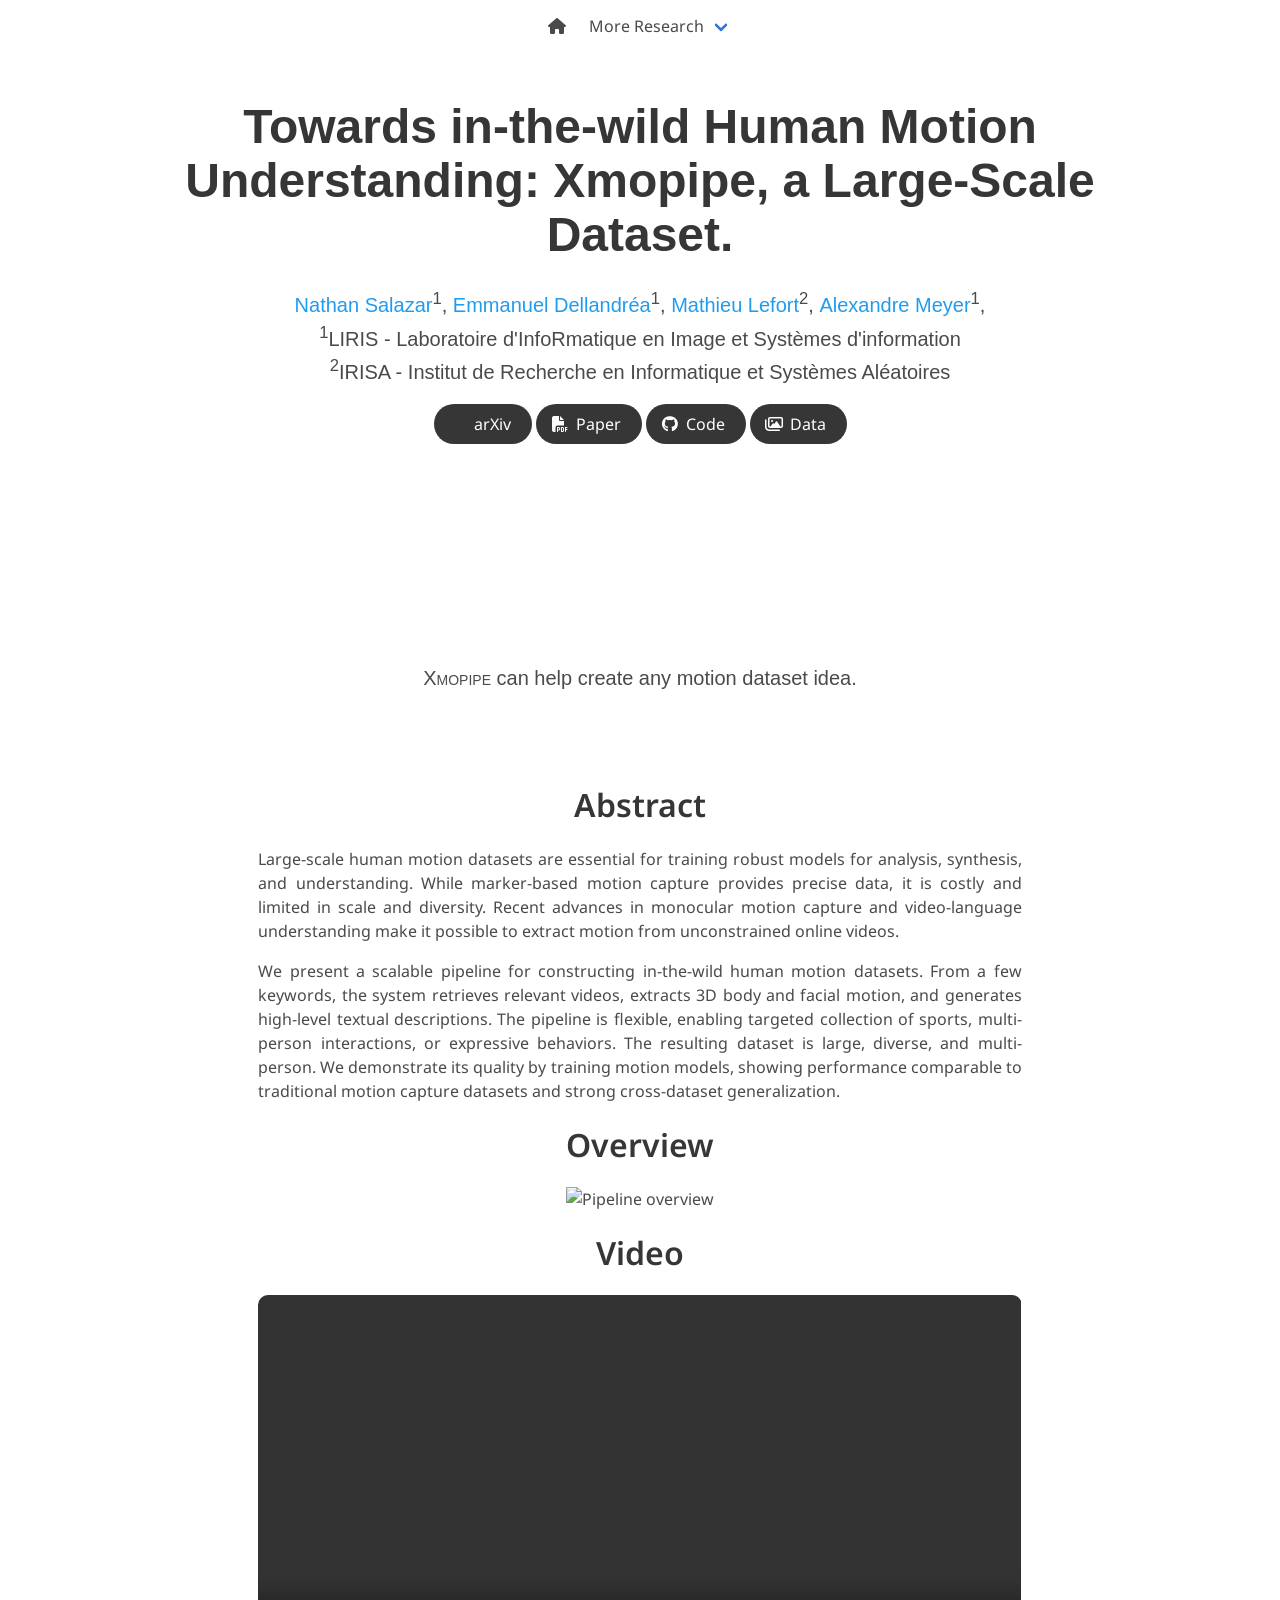
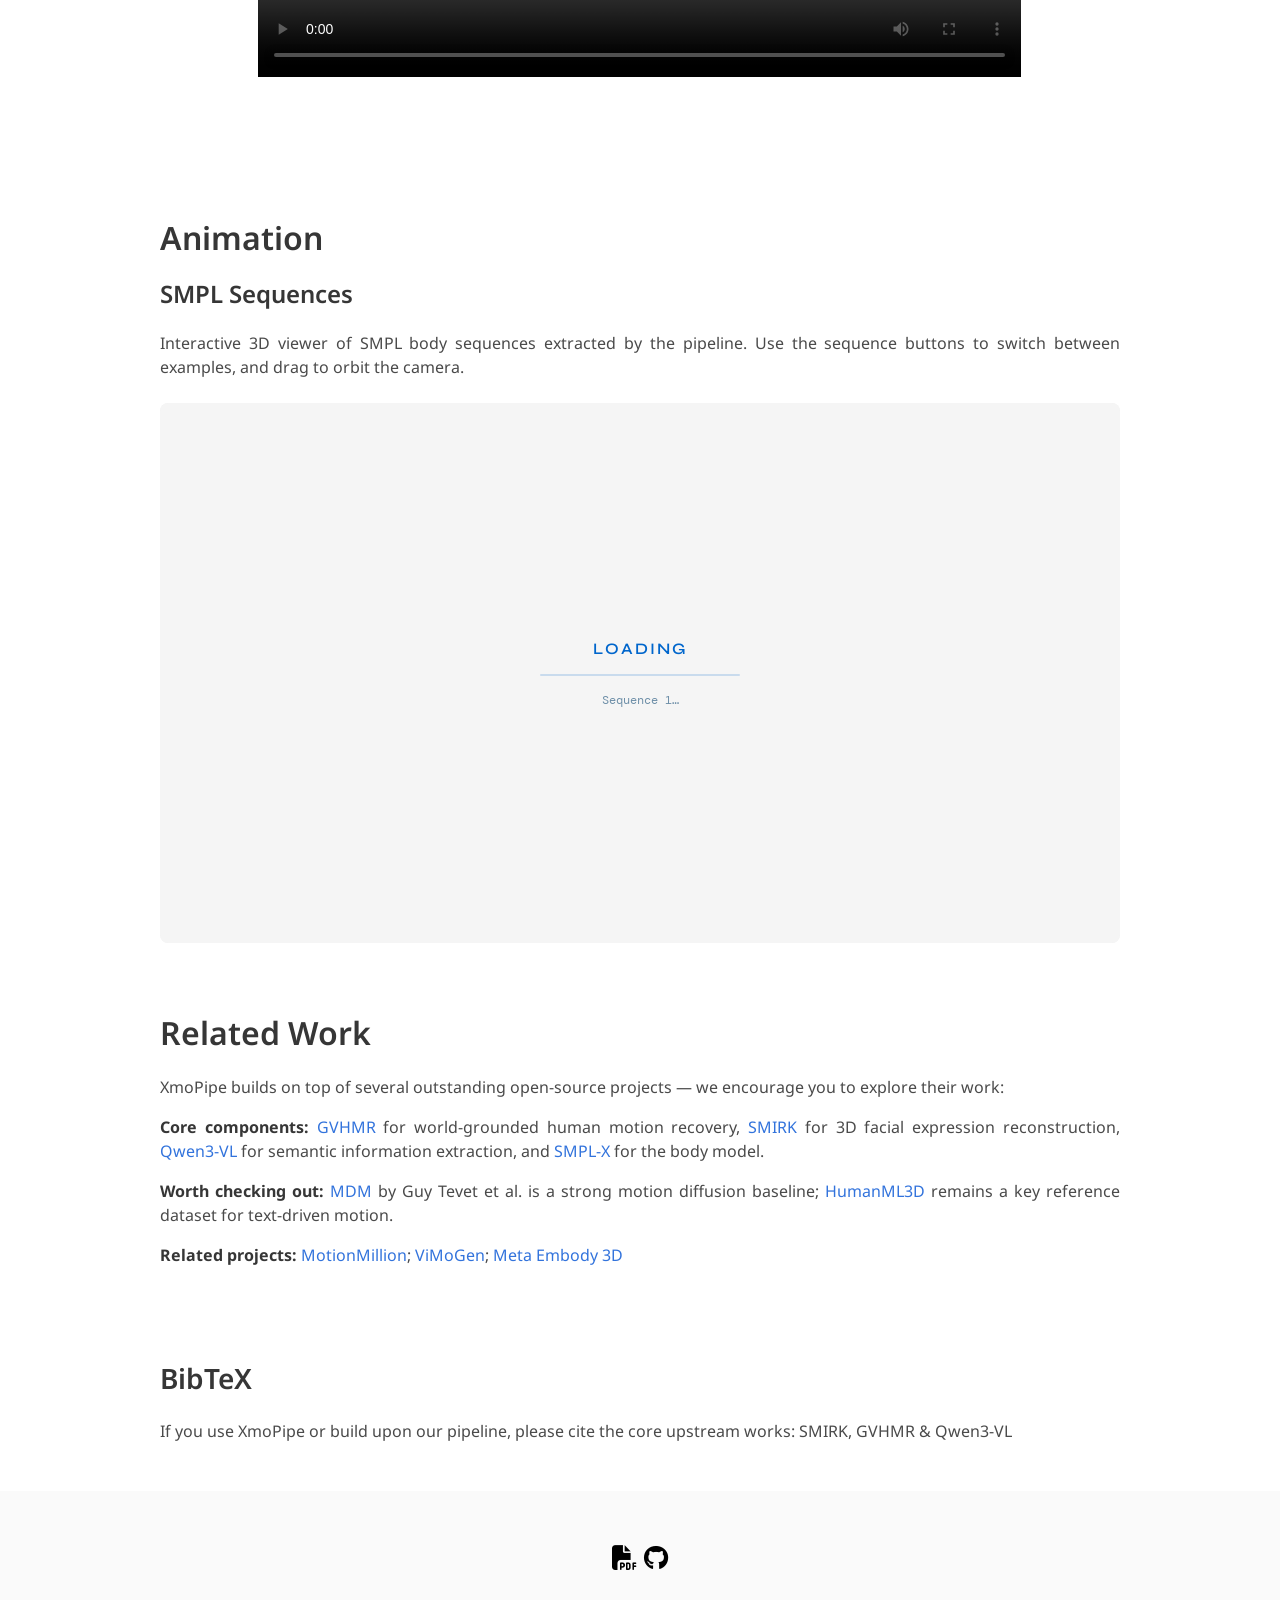
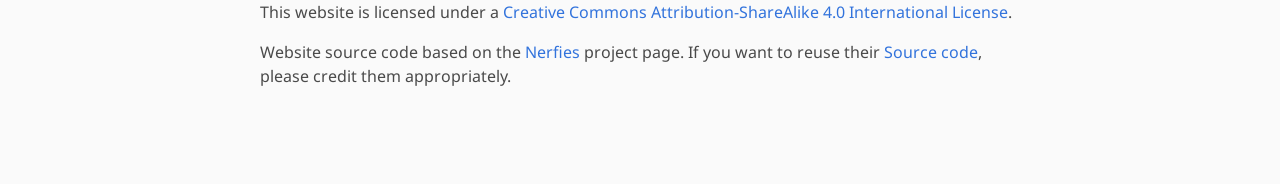
==== index.html @ c790300c "Adding the website" ====
<!DOCTYPE html>
<html>

<head>
  <meta charset="utf-8">
  <meta name="description" content="Towards in-the-wild Human Motion Understanding: Xmopipe, a Large-Scale Dataset.">
  <meta name="keywords" content="Human Motion, In-the-wild, Dataset">
  <meta name="viewport" content="width=device-width, initial-scale=1">
  <title>Towards in-the-wild Human Motion Understanding: XmoPipe, a Large-Scale Dataset.</title>

  <!-- Global site tag (gtag.js) - Google Analytics -->
  <script async src="https://www.googletagmanager.com/gtag/js?id=G-PYVRSFMDRL"></script>
  <script>
    window.dataLayer = window.dataLayer || [];

    function gtag() {
      dataLayer.push(arguments);
    }

    gtag('js', new Date());

    gtag('config', 'G-PYVRSFMDRL');
  </script>

  <link href="https://fonts.googleapis.com/css?family=Google+Sans|Noto+Sans|Castoro" rel="stylesheet">

  <link rel="stylesheet" href="./static/css/bulma.min.css">
  <link rel="stylesheet" href="./static/css/bulma-carousel.min.css">
  <link rel="stylesheet" href="./static/css/bulma-slider.min.css">
  <link rel="stylesheet" href="https://cdnjs.cloudflare.com/ajax/libs/font-awesome/6.5.1/css/all.min.css">
  <link rel="stylesheet" href="https://cdn.jsdelivr.net/gh/jpswalsh/academicons@1/css/academicons.min.css">
  <link rel="stylesheet" href="./static/css/index.css">
  <link rel="icon" href="./static/images/test.png">

  <script src="https://ajax.googleapis.com/ajax/libs/jquery/3.5.1/jquery.min.js"></script>
  <script src="./static/js/bulma-carousel.min.js"></script>
  <script src="./static/js/bulma-slider.min.js"></script>
  <script src="./static/js/index.js"></script>
</head>

<body>

  <nav class="navbar" role="navigation" aria-label="main navigation">
    <div class="navbar-brand">
      <a role="button" class="navbar-burger" aria-label="menu" aria-expanded="false">
        <span aria-hidden="true"></span>
        <span aria-hidden="true"></span>
        <span aria-hidden="true"></span>
      </a>
    </div>
    <div class="navbar-menu">
      <div class="navbar-start" style="flex-grow: 1; justify-content: center;">
        <a class="navbar-item" href="https://natsalaz.github.io/xmopipe">
          <span class="icon">
            <i class="fas fa-home"></i>
          </span>
        </a>

        <div class="navbar-item has-dropdown is-hoverable">
          <a class="navbar-link">
            More Research
          </a>
          <div class="navbar-dropdown">
            <a class="navbar-item" href="https://natsalaz.github.io/xmopipe">
              XmoPipe
            </a>
          </div>
        </div>
      </div>

    </div>
  </nav>


  <section class="hero">
    <div class="hero-body">
      <div class="container is-max-desktop">
        <div class="columns is-centered">
          <div class="column has-text-centered">
            <h1 class="title is-1 publication-title">Towards in-the-wild Human Motion Understanding: Xmopipe, a
              Large-Scale
              Dataset.</h1>
            <div class="is-size-5 publication-authors">
              <span class="author-block">
                <a href="https://github.com/NatSalaz">Nathan Salazar</a><sup>1</sup>,</span>
              <span class="author-block">
                <a href="http://perso.ec-lyon.fr/emmanuel.dellandrea/">Emmanuel Dellandréa</a><sup>1</sup>,</span>
              <span class="author-block">
                <a href="https://perso.liris.cnrs.fr/mathieu.lefort/index.php">Mathieu Lefort</a><sup>2</sup>,
              </span>
              <span class="author-block">
                <a href="http://alexandre.meyer.pages.univ-lyon1.fr/www/">Alexandre Meyer</a><sup>1</sup>,
              </span>
            </div>

            <div class="is-size-5 publication-authors">
              <span class="author-block"><sup>1</sup>LIRIS - Laboratoire d'InfoRmatique en Image et Systèmes
                d'information</span>
              <span class="author-block"><sup>2</sup>IRISA - Institut de Recherche en Informatique et Systèmes
                Aléatoires</span>
            </div>

            <div class="column has-text-centered">
              <div class="publication-links">
                <!-- PDF Link. -->
                <span class="link-block">
                  <a href="https://arxiv.org/abs/2011.12948" class="external-link button is-normal is-rounded is-dark">
                    <span class="icon">
                      <i class="ai ai-arxiv"></i>
                    </span>
                    <span>arXiv</span>
                  </a>
                </span>
                <span class="link-block">
                  <a href="https://arxiv.org/pdf/2011.12948" class="external-link button is-normal is-rounded is-dark">
                    <span class="icon">
                      <i class="fas fa-file-pdf"></i>
                    </span>
                    <span>Paper</span>
                  </a>
                </span>
                <!-- Code Link. -->
                <span class="link-block">
                  <a href="https://github.com/natsalaz/xmopipe"
                    class="external-link button is-normal is-rounded is-dark">
                    <span class="icon">
                      <i class="fab fa-github"></i>
                    </span>
                    <span>Code</span>
                  </a>
                </span>
                <!-- Dataset Link. -->
                <span class="link-block">
                  <a href="https://drive.google.com/drive/folders/1Tp9QsLZAoFEckvSTPw1VTI6ynk2UgFit?usp=sharing"
                    class="external-link button is-normal is-rounded is-dark">
                    <span class="icon">
                      <i class="far fa-images"></i>
                    </span>
                    <span>Data</span>
                  </a>
              </div>

            </div>
          </div>
        </div>
      </div>
    </div>
  </section>

  <section class="hero teaser">
    <div class="container is-max-desktop">
      <div class="hero-body">
        <video id="teaser" autoplay muted loop playsinline height="100%">
          <source src="./static/videos/teaser.mp4" type="video/mp4">
        </video>
        <h2 class="subtitle has-text-centered">
          <span class="dnerf">Xmopipe</span> can help create any motion dataset idea.
        </h2>
      </div>
    </div>
  </section>

  <!--
  <section class="hero is-light is-small">
    <div class="hero-body">
      <div class="container">
        <div id="results-carousel" class="carousel results-carousel">
          <div class="item item-steve">
            <video poster="" id="steve" autoplay controls muted loop playsinline height="100%">
              <source src="./static/videos/steve.mp4" type="video/mp4">
            </video>
          </div>
          <div class="item item-chair-tp">
            <video poster="" id="chair-tp" autoplay controls muted loop playsinline height="100%">
              <source src="./static/videos/chair-tp.mp4" type="video/mp4">
            </video>
          </div>
          <div class="item item-shiba">
            <video poster="" id="shiba" autoplay controls muted loop playsinline height="100%">
              <source src="./static/videos/shiba.mp4" type="video/mp4">
            </video>
          </div>
          <div class="item item-fullbody">
            <video poster="" id="fullbody" autoplay controls muted loop playsinline height="100%">
              <source src="./static/videos/fullbody.mp4" type="video/mp4">
            </video>
          </div>
          <div class="item item-blueshirt">
            <video poster="" id="blueshirt" autoplay controls muted loop playsinline height="100%">
              <source src="./static/videos/blueshirt.mp4" type="video/mp4">
            </video>
          </div>
          <div class="item item-mask">
            <video poster="" id="mask" autoplay controls muted loop playsinline height="100%">
              <source src="./static/videos/mask.mp4" type="video/mp4">
            </video>
          </div>
          <div class="item item-coffee">
            <video poster="" id="coffee" autoplay controls muted loop playsinline height="100%">
              <source src="./static/videos/coffee.mp4" type="video/mp4">
            </video>
          </div>
          <div class="item item-toby">
            <video poster="" id="toby" autoplay controls muted loop playsinline height="100%">
              <source src="./static/videos/toby2.mp4" type="video/mp4">
            </video>
          </div>
        </div>
      </div>
    </div>
  </section>
  -->

  <section class="section">
    <div class="container is-max-desktop">
      <!-- Abstract. -->
      <div class="columns is-centered has-text-centered">
        <div class="column is-four-fifths">
          <h2 class="title is-3">Abstract</h2>
          <div class="content has-text-justified">
            <p>
              Large-scale human motion datasets are essential for training robust models for analysis, synthesis, and
              understanding.
              While marker-based motion capture provides precise data, it is costly and limited in scale and diversity.
              Recent
              advances in monocular motion capture and video-language understanding make it possible to extract motion
              from
              unconstrained online videos.
            </p>
            <p>

              We present a scalable pipeline for constructing in-the-wild human motion datasets. From a few keywords,
              the
              system retrieves relevant videos, extracts 3D body and facial motion, and generates high-level textual
              descriptions. The
              pipeline is flexible, enabling targeted collection of sports, multi-person interactions, or expressive
              behaviors.
              The resulting dataset is large, diverse, and multi-person. We demonstrate its quality by training motion
              models, showing
              performance comparable to traditional motion capture datasets and strong cross-dataset generalization.
            </p>
          </div>
        </div>
      </div>
      <!--/ Abstract. -->

      <!-- Overview image. -->
      <div class="columns is-centered has-text-centered">
        <div class="column is-four-fifths">
          <h2 class="title is-3">Overview</h2>
          <img src="./static/images/overview.svg" alt="Pipeline overview" style="width: 100%;">
        </div>
      </div>
      <!--/ Overview image. -->

      <!-- Paper video. -->
      <div id="video" class="columns is-centered has-text-centered">
        <div class="column is-four-fifths">
          <h2 class="title is-3">Video</h2>
          <div class="publication-video">
            <video controls playsinline width="100%">
              <source src="./static/videos/overview.mp4" type="video/mp4">
            </video>
          </div>
        </div>
      </div>
      <!--/ Paper video. -->
    </div>
  </section>


  <section class="section">
    <div class="container is-max-desktop">

      <!--/ Matting. -->

      <!-- Animation. -->
      <div class="columns is-centered">
        <div class="column is-full-width">
          <h2 class="title is-3">Animation</h2>

          <!-- SMPL Viewer. -->
          <h3 class="title is-4">SMPL Sequences</h3>
          <div class="content has-text-justified">
            <p>
              Interactive 3D viewer of SMPL body sequences extracted by the pipeline.
              Use the sequence buttons to switch between examples, and drag to orbit the camera.
            </p>
          </div>
          <div class="content has-text-centered">
            <iframe src="./static/glb_viewer/glb_viewer.html" width="100%" height="540"
              style="border: none; border-radius: 8px; display: block;" allow="autoplay" allowfullscreen>
            </iframe>
          </div>
          <br />
          <!--/ SMPL Viewer. -->

        </div>
      </div>
      <!--/ Animation. -->


      <!-- Related Work. -->
      <div class="columns is-centered">
        <div class="column is-full-width">
          <h2 class="title is-3">Related Work</h2>

          <div class="content has-text-justified">
            <p>
              XmoPipe builds on top of several outstanding open-source projects — we encourage you to explore their
              work:
            </p>
            <p>
              <strong>Core components:</strong>
              <a href="https://github.com/zju3dv/GVHMR" target="_blank">GVHMR</a> for world-grounded human motion
              recovery,
              <a href="https://github.com/georgeretsi/smirk" target="_blank">SMIRK</a> for 3D facial expression
              reconstruction,
              <a href="https://github.com/QwenLM/Qwen3-VL" target="_blank">Qwen3-VL</a> for semantic information
              extraction, and
              <a href="https://github.com/vchoutas/smplx" target="_blank">SMPL-X</a> for the body model.
            </p>
            <p>
              <strong>Worth checking out:</strong>
              <a href="https://github.com/GuyTevet/motion-diffusion-model" target="_blank">MDM</a> by Guy Tevet et al.
              is a strong motion diffusion baseline;
              <a href="https://github.com/EricGuo5513/HumanML3D" target="_blank">HumanML3D</a> remains a key reference
              dataset for text-driven motion.
            </p>
            <p>
              <strong>Related projects:</strong>
              <a href="https://vankouf.github.io/MotionMillion/" target="_blank">MotionMillion</a>;
              <a href="https://github.com/MotrixLab/ViMoGen" target="_blank">ViMoGen</a>;
              <a href="https://www.meta.com/emerging-tech/codec-avatars/embody-3d/" target="_blank">Meta Embody 3D</a>

            </p>
          </div>
        </div>
      </div>
      <!--/ Related Work. -->

    </div>
  </section>


  <section class="section" id="BibTeX">
    <div class="container is-max-desktop content">
      <h2 class="title">BibTeX</h2>
      <p>If you use XmoPipe or build upon our pipeline, please cite the core upstream works: SMIRK, GVHMR & Qwen3-VL
    </div>
  </section>


  <footer class="footer">
    <div class="container">
      <div class="content has-text-centered">
        <a class="icon-link" href="./static/videos/nerfies_paper.pdf">
          <i class="fas fa-file-pdf"></i>
        </a>
        <a class="icon-link" href="https://github.com/keunhong" class="external-link" disabled>
          <i class="fab fa-github"></i>
        </a>
      </div>
      <div class="columns is-centered">
        <div class="column is-8">
          <div class="content">
            <p>
              This website is licensed under a <a rel="license"
                href="http://creativecommons.org/licenses/by-sa/4.0/">Creative
                Commons Attribution-ShareAlike 4.0 International License</a>.
            </p>
            <p>
              Website source code based on the <a href="https://https://nerfies.github.io/">Nerfies</a> project page. If
              you want to reuse their <a href="https://github.com/nerfies/nerfies.github.io">Source
                code</a>, please
              credit them
              appropriately.
            </p>
          </div>
        </div>
      </div>
    </div>
  </footer>

</body>

</html>
---- static/css/index.css ----
body {
  font-family: 'Noto Sans', sans-serif;
}


.footer .icon-link {
    font-size: 25px;
    color: #000;
}

.link-block a {
    margin-top: 5px;
    margin-bottom: 5px;
}

.dnerf {
  font-variant: small-caps;
}


.teaser .hero-body {
  padding-top: 0;
  padding-bottom: 3rem;
}

.teaser {
  font-family: 'Google Sans', sans-serif;
}


.publication-title {
}

.publication-banner {
  max-height: parent;

}

.publication-banner video {
  position: relative;
  left: auto;
  top: auto;
  transform: none;
  object-fit: fit;
}

.publication-header .hero-body {
}

.publication-title {
    font-family: 'Google Sans', sans-serif;
}

.publication-authors {
    font-family: 'Google Sans', sans-serif;
}

.publication-venue {
    color: #555;
    width: fit-content;
    font-weight: bold;
}

.publication-awards {
    color: #ff3860;
    width: fit-content;
    font-weight: bolder;
}

.publication-authors {
}

.publication-authors a {
   color: hsl(204, 86%, 53%) !important;
}

.publication-authors a:hover {
    text-decoration: underline;
}

.author-block {
  display: inline-block;
}

.publication-banner img {
}

.publication-authors {
  /*color: #4286f4;*/
}

.publication-video {
    position: relative;
    width: 100%;
    height: 0;
    padding-bottom: 56.25%;

    overflow: hidden;
    border-radius: 10px !important;
}

.publication-video iframe {
    position: absolute;
    top: 0;
    left: 0;
    width: 100%;
    height: 100%;
}

.publication-body img {
}

.results-carousel {
  overflow: hidden;
}

.results-carousel .item {
  margin: 5px;
  overflow: hidden;
  border: 1px solid #bbb;
  border-radius: 10px;
  padding: 0;
  font-size: 0;
}

.results-carousel video {
  margin: 0;
}


.interpolation-panel {
  background: #f5f5f5;
  border-radius: 10px;
}

.interpolation-panel .interpolation-image {
  width: 100%;
  border-radius: 5px;
}

.interpolation-video-column {
}

.interpolation-panel .slider {
  margin: 0 !important;
}

.interpolation-panel .slider {
  margin: 0 !important;
}

#interpolation-image-wrapper {
  width: 100%;
}
#interpolation-image-wrapper img {
  border-radius: 5px;
}
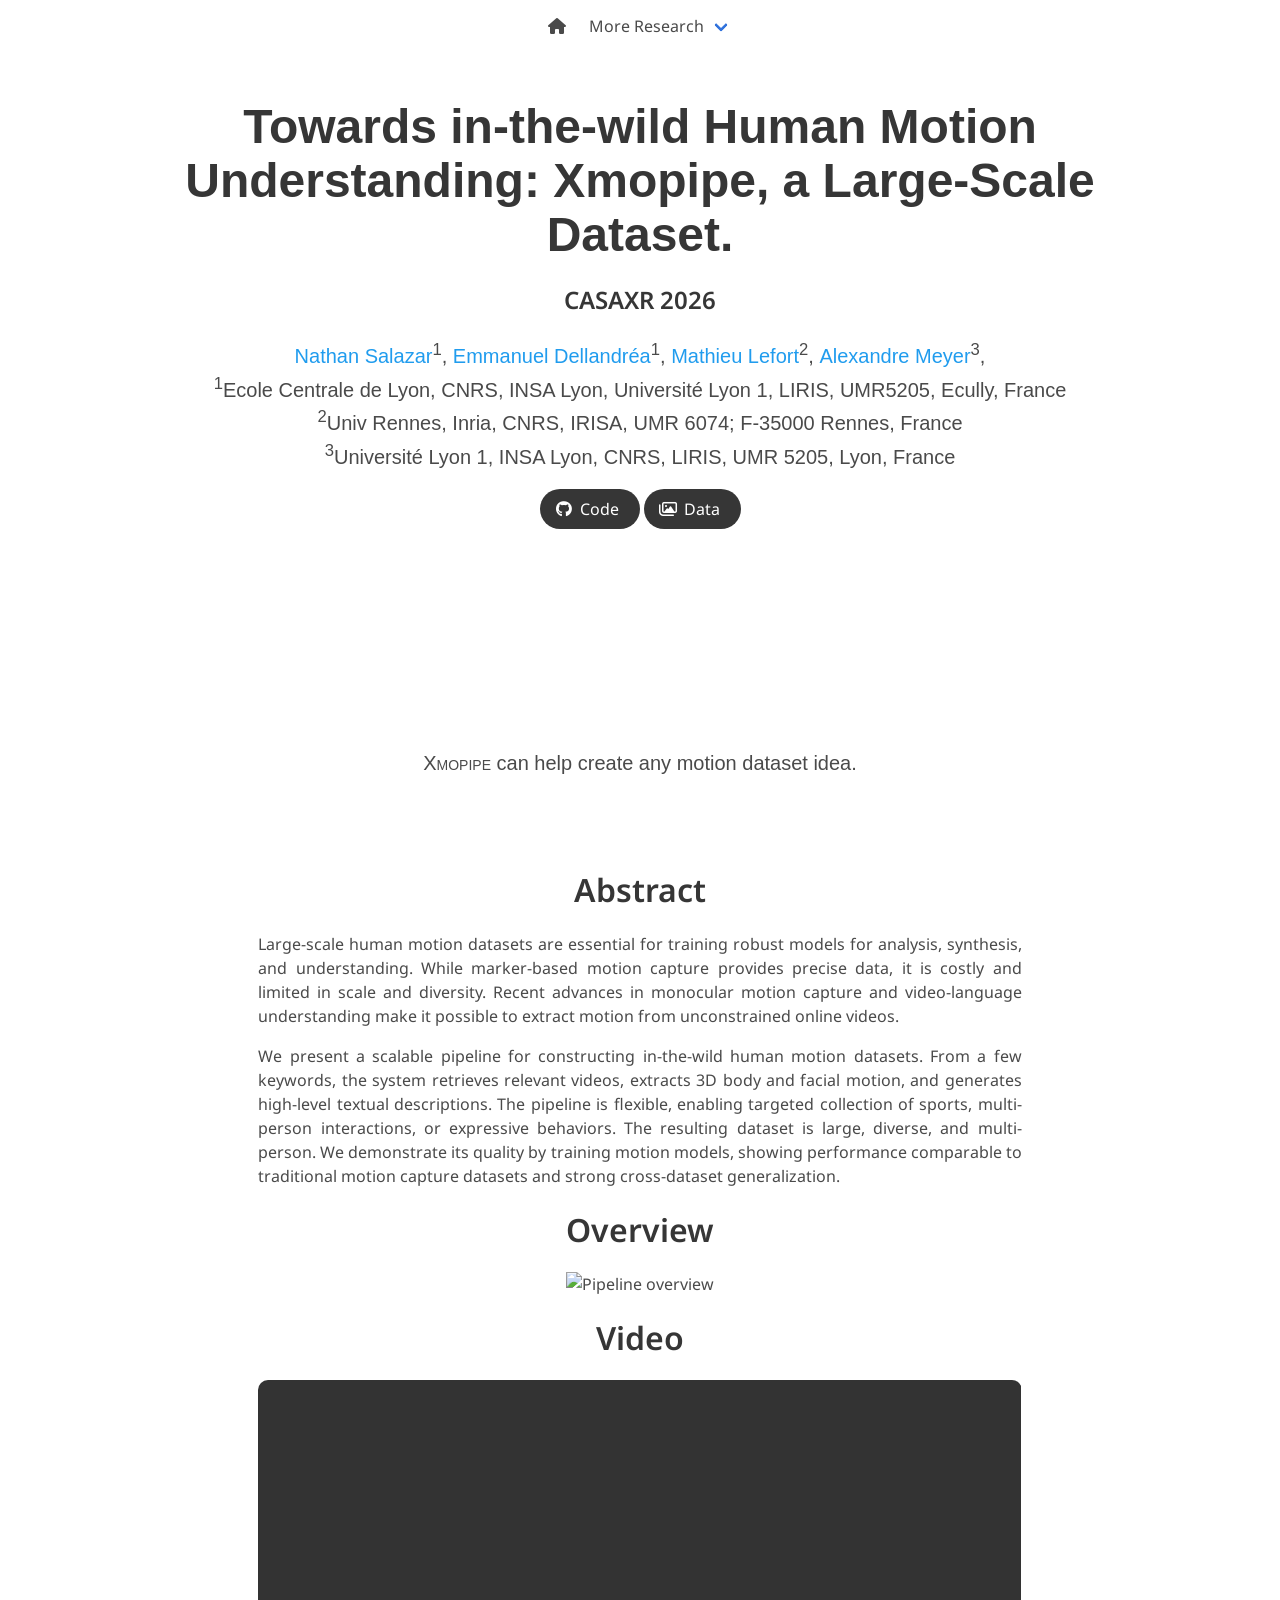
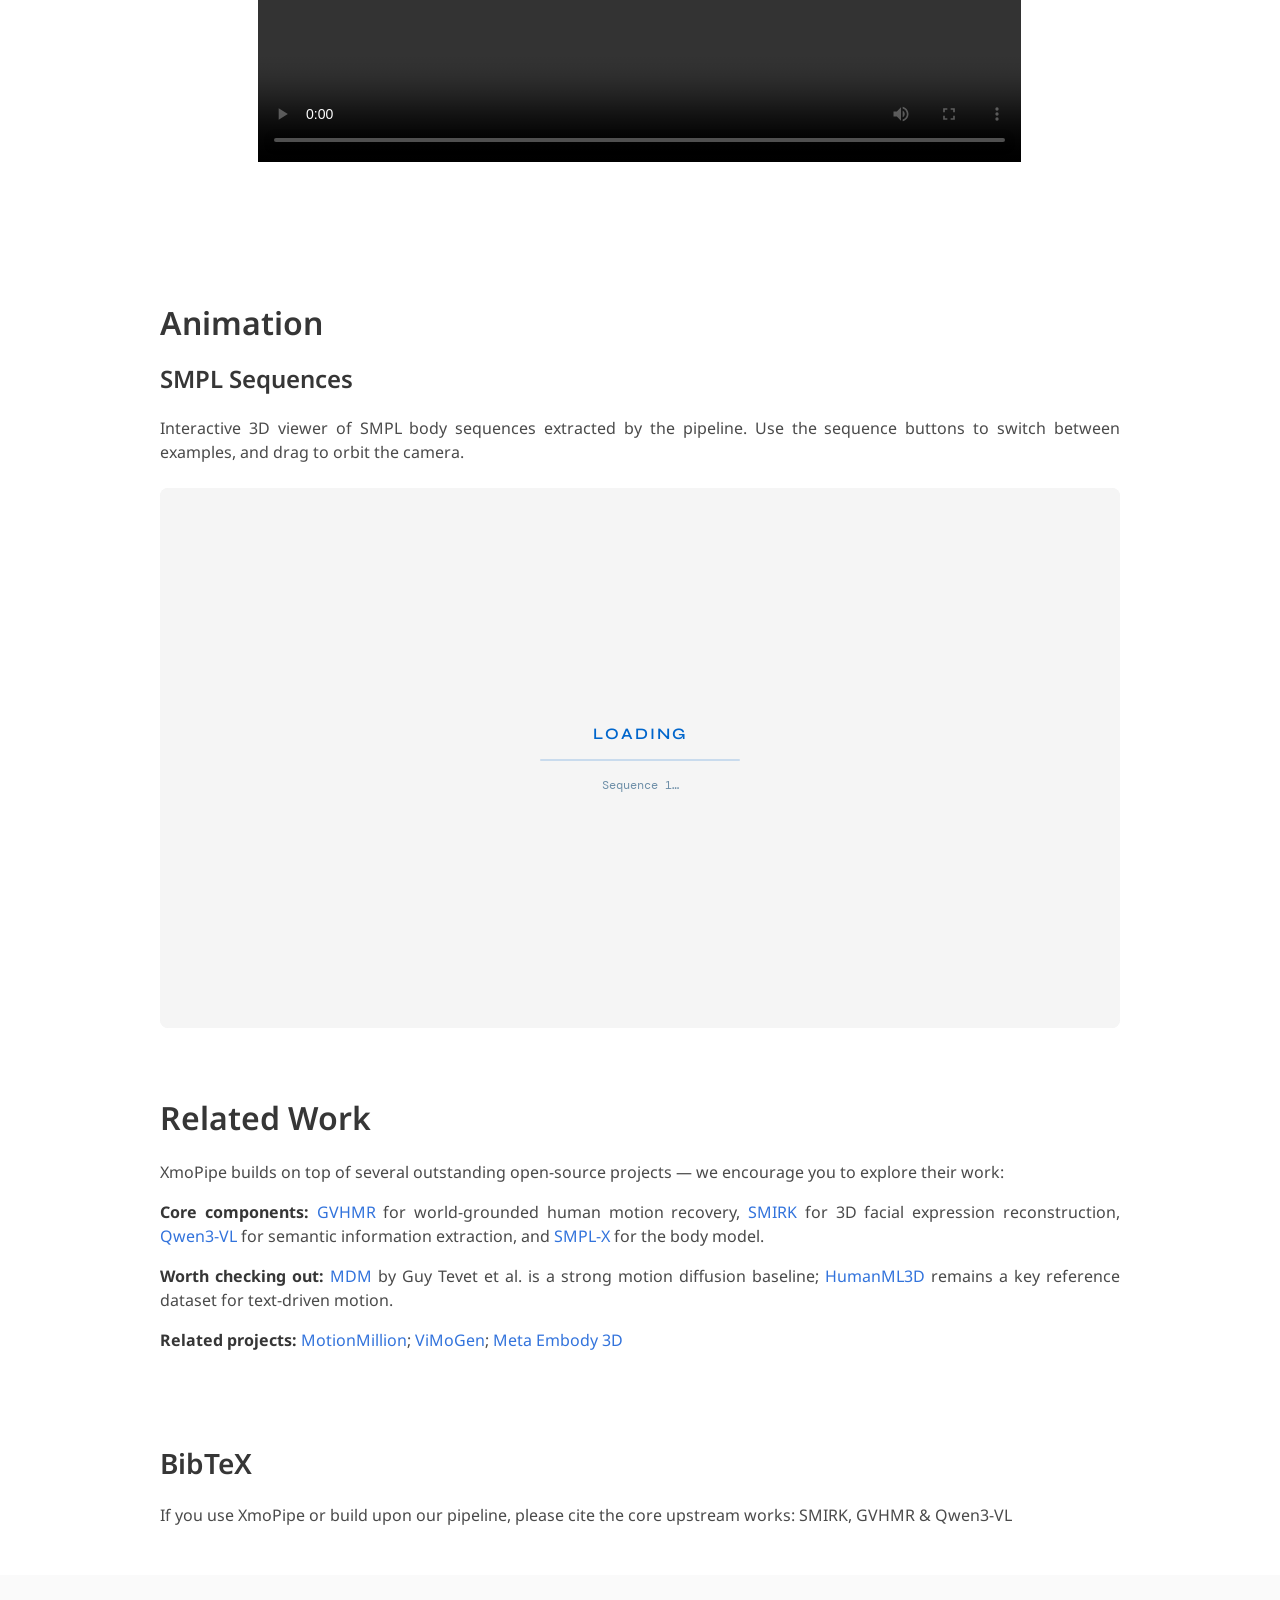
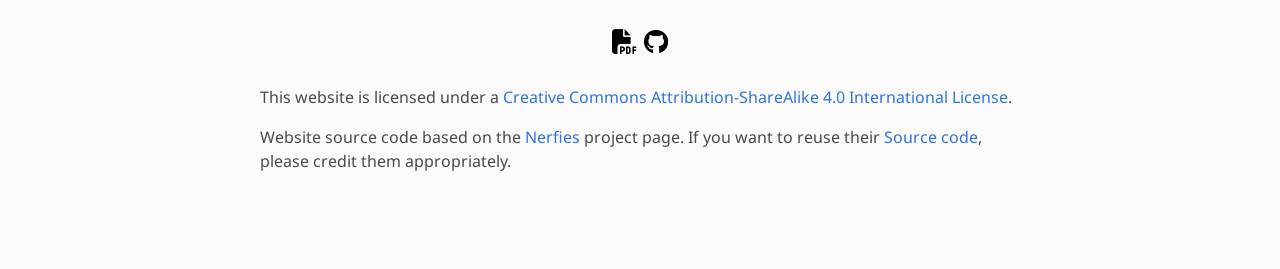
==== commit 22c9ab18: "Title changed, added conference name, changed affiliations, removed unused/changed buttons and links" ====
--- a/index.html
+++ b/index.html
@@ -3,10 +3,12 @@
 
 <head>
   <meta charset="utf-8">
-  <meta name="description" content="Towards in-the-wild Human Motion Understanding: Xmopipe, a Large-Scale Dataset.">
+  <meta name="description" content="XmoPipe: A Pipeline for Large-Scale In-the-Wild Human
+Motion Dataset Construction">
   <meta name="keywords" content="Human Motion, In-the-wild, Dataset">
   <meta name="viewport" content="width=device-width, initial-scale=1">
-  <title>Towards in-the-wild Human Motion Understanding: XmoPipe, a Large-Scale Dataset.</title>
+  <title>XmoPipe: A Pipeline for Large-Scale In-the-Wild Human
+    Motion Dataset Construction</title>
 
   <!-- Global site tag (gtag.js) - Google Analytics -->
   <script async src="https://www.googletagmanager.com/gtag/js?id=G-PYVRSFMDRL"></script>
@@ -50,7 +52,7 @@
     </div>
     <div class="navbar-menu">
       <div class="navbar-start" style="flex-grow: 1; justify-content: center;">
-        <a class="navbar-item" href="https://natsalaz.github.io/xmopipe">
+        <a class="navbar-item" href="https://xmopipe.github.io">
           <span class="icon">
             <i class="fas fa-home"></i>
           </span>
@@ -61,7 +63,7 @@
             More Research
           </a>
           <div class="navbar-dropdown">
-            <a class="navbar-item" href="https://natsalaz.github.io/xmopipe">
+            <a class="navbar-item" href="https://xmopipe.github.io">
               XmoPipe
             </a>
           </div>
@@ -80,6 +82,7 @@
             <h1 class="title is-1 publication-title">Towards in-the-wild Human Motion Understanding: Xmopipe, a
               Large-Scale
               Dataset.</h1>
+            <h4 class="title is-4">CASAXR 2026</h4>
             <div class="is-size-5 publication-authors">
               <span class="author-block">
                 <a href="https://github.com/NatSalaz">Nathan Salazar</a><sup>1</sup>,</span>
@@ -89,20 +92,23 @@
                 <a href="https://perso.liris.cnrs.fr/mathieu.lefort/index.php">Mathieu Lefort</a><sup>2</sup>,
               </span>
               <span class="author-block">
-                <a href="http://alexandre.meyer.pages.univ-lyon1.fr/www/">Alexandre Meyer</a><sup>1</sup>,
+                <a href="http://alexandre.meyer.pages.univ-lyon1.fr/www/">Alexandre Meyer</a><sup>3</sup>,
               </span>
             </div>
 
             <div class="is-size-5 publication-authors">
-              <span class="author-block"><sup>1</sup>LIRIS - Laboratoire d'InfoRmatique en Image et Systèmes
-                d'information</span>
-              <span class="author-block"><sup>2</sup>IRISA - Institut de Recherche en Informatique et Systèmes
-                Aléatoires</span>
+              <span class="author-block"><sup>1</sup>Ecole Centrale de Lyon, CNRS, INSA Lyon, Université Lyon 1, LIRIS,
+                UMR5205, Ecully, France</span>
+              <span class="author-block"><sup>2</sup>Univ Rennes, Inria, CNRS, IRISA, UMR 6074; F-35000 Rennes,
+                France</span>
+              <span class="author-block"><sup>3</sup>Université Lyon 1, INSA Lyon, CNRS, LIRIS, UMR 5205, Lyon,
+                France</span>
             </div>
 
             <div class="column has-text-centered">
               <div class="publication-links">
                 <!-- PDF Link. -->
+                <!--
                 <span class="link-block">
                   <a href="https://arxiv.org/abs/2011.12948" class="external-link button is-normal is-rounded is-dark">
                     <span class="icon">
@@ -119,6 +125,7 @@
                     <span>Paper</span>
                   </a>
                 </span>
+                -->
                 <!-- Code Link. -->
                 <span class="link-block">
                   <a href="https://github.com/natsalaz/xmopipe"
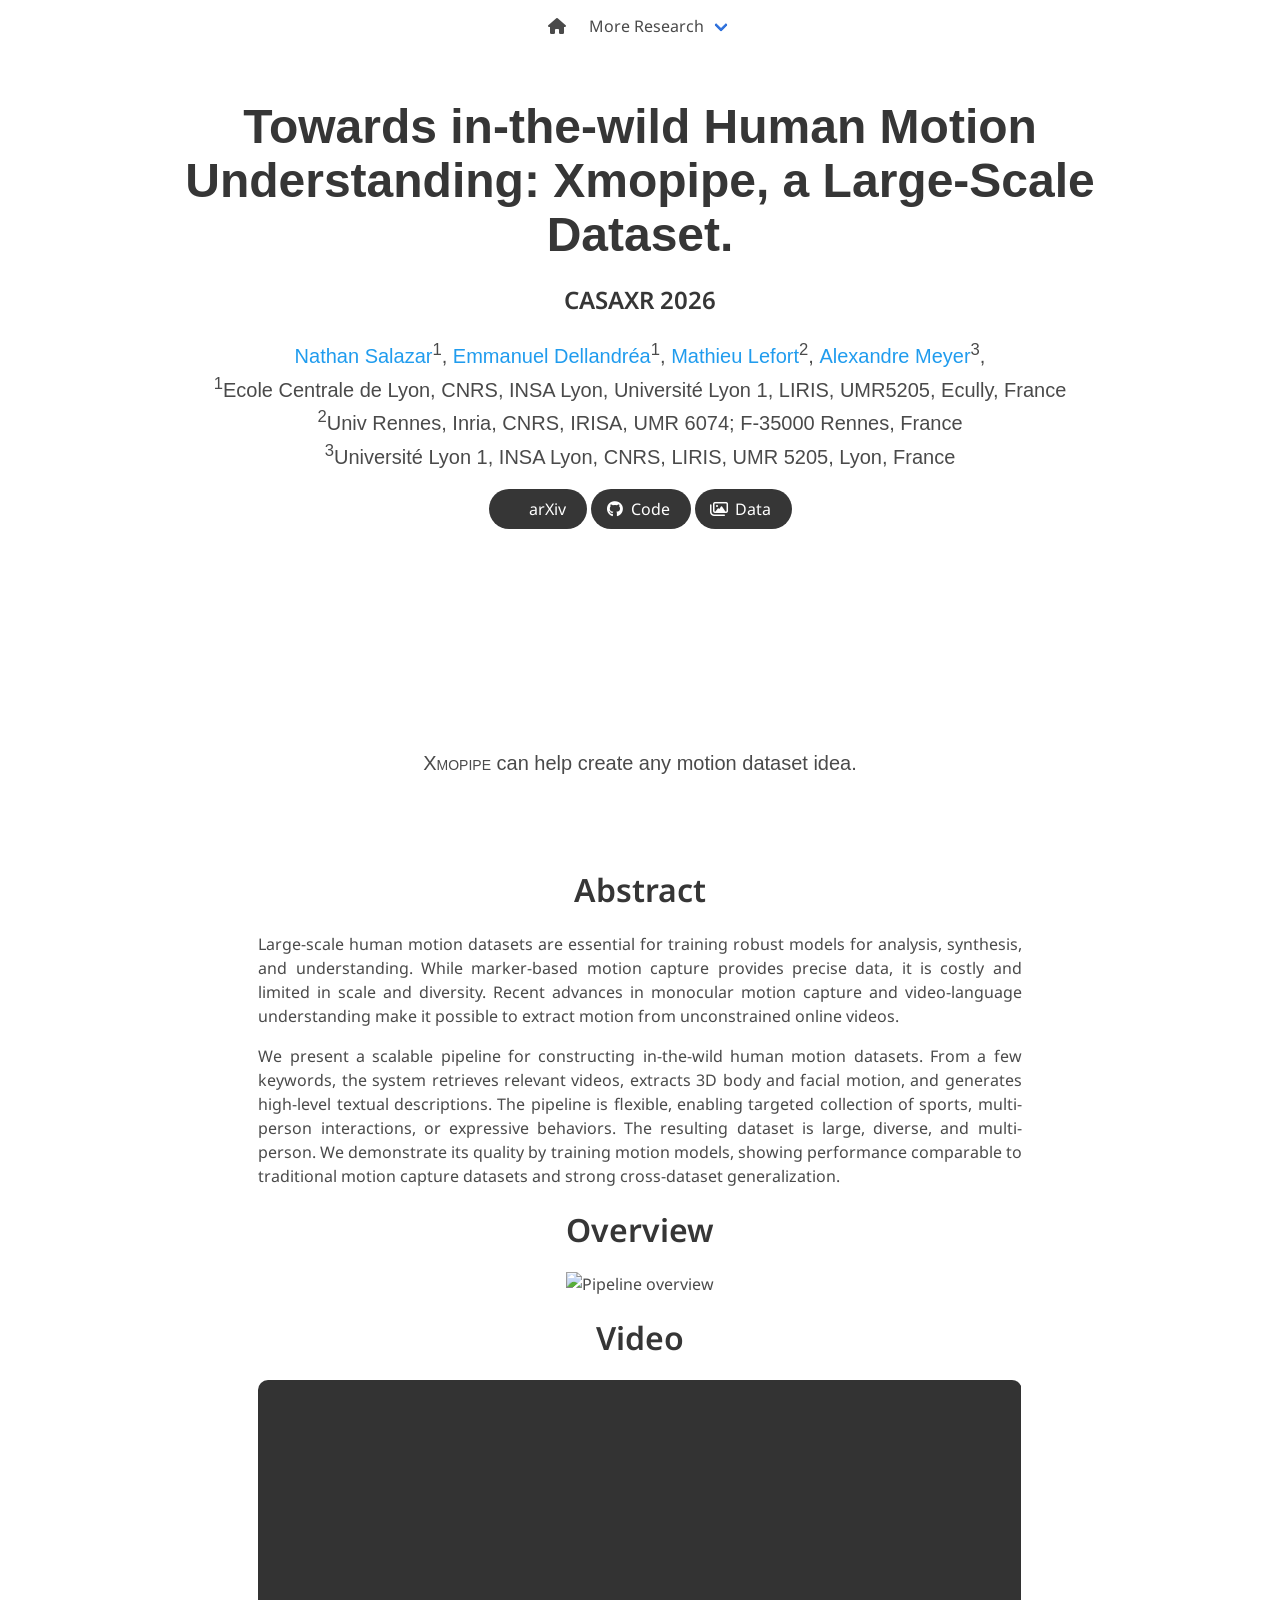
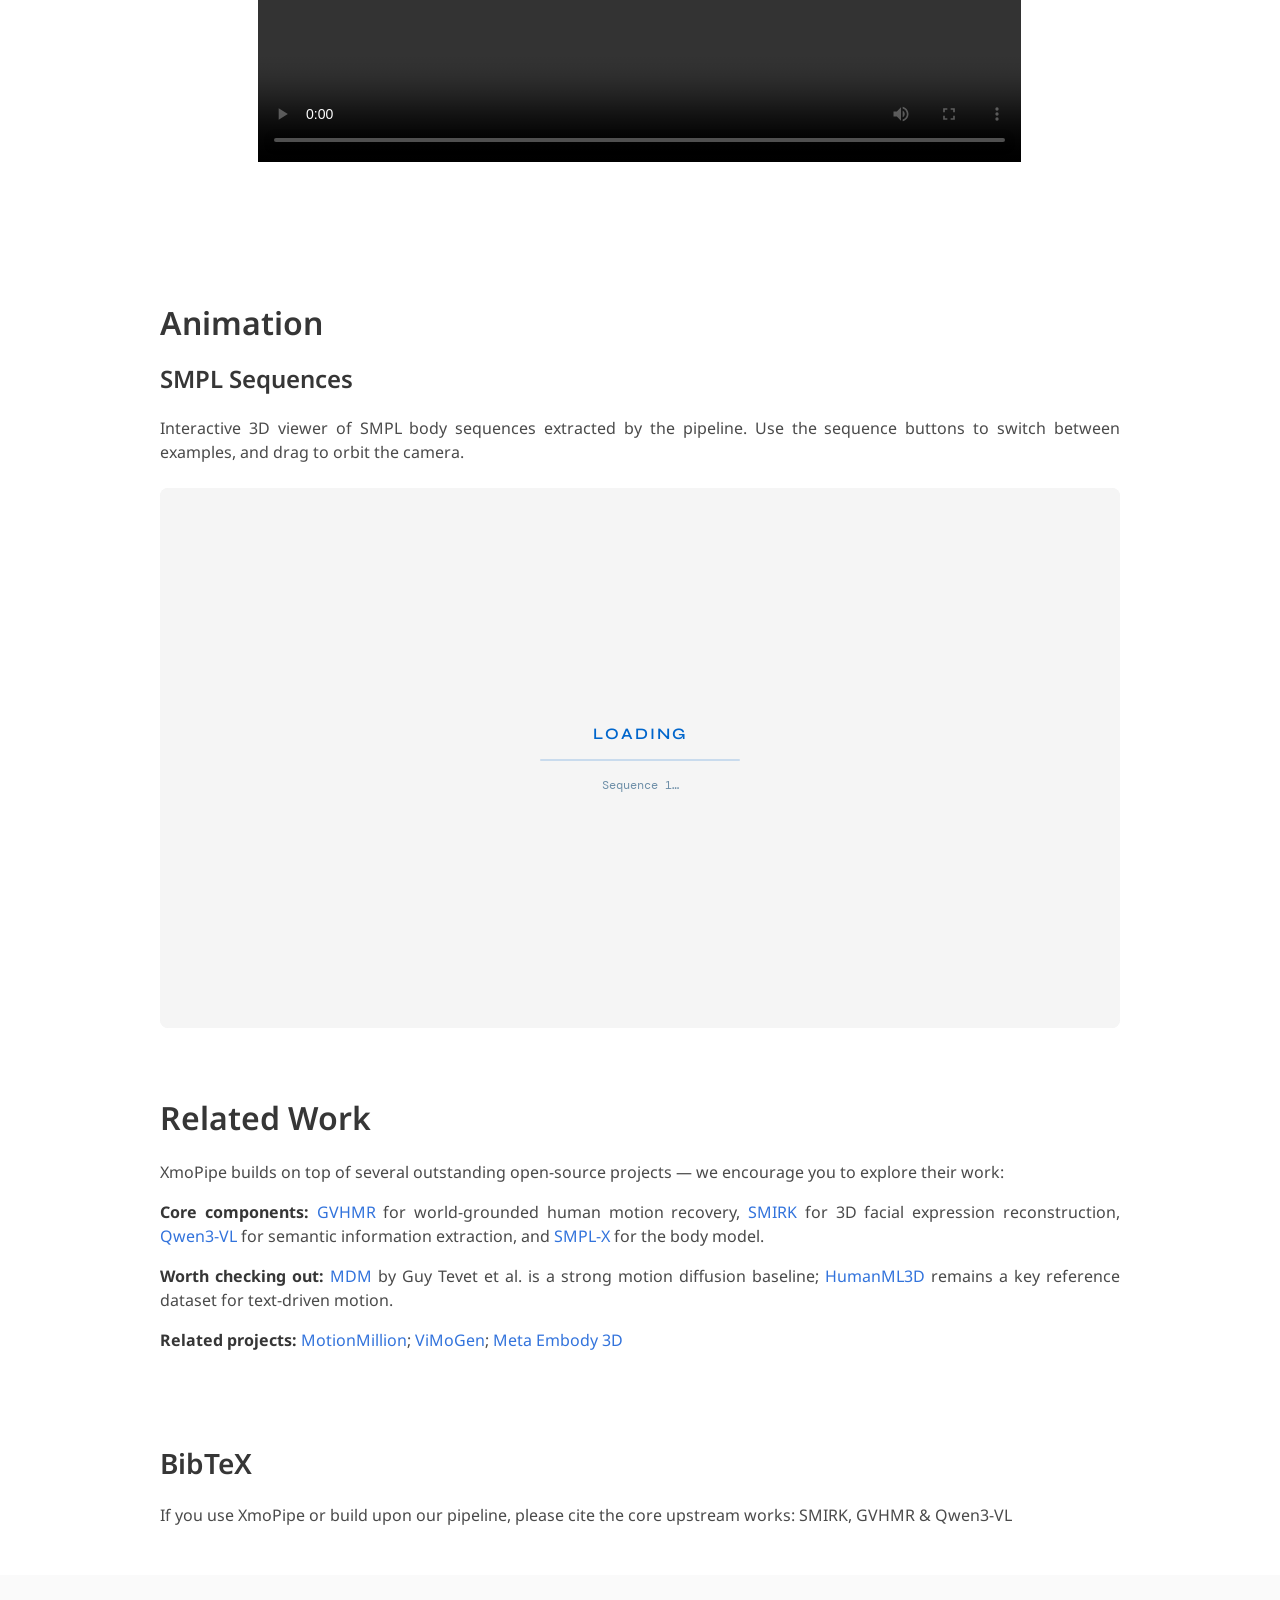
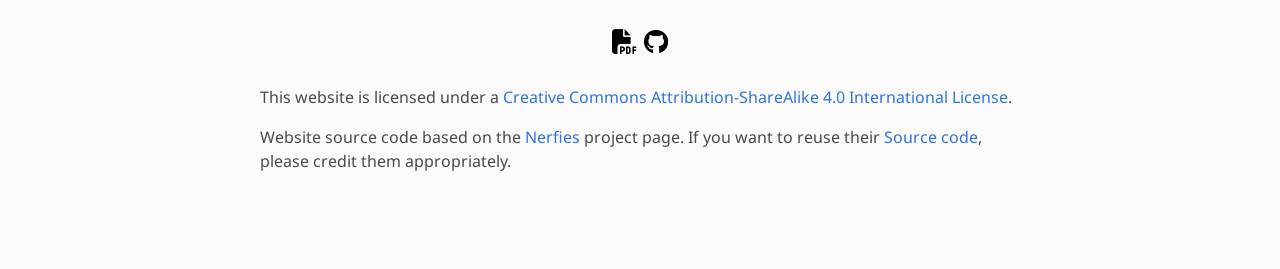
==== commit 021bb6af: "Added link to arxiv" ====
--- a/index.html
+++ b/index.html
@@ -107,16 +107,17 @@
 
             <div class="column has-text-centered">
               <div class="publication-links">
-                <!-- PDF Link. -->
-                <!--
+
                 <span class="link-block">
-                  <a href="https://arxiv.org/abs/2011.12948" class="external-link button is-normal is-rounded is-dark">
+                  <a href="https://arxiv.org/abs/2606.20731" class="external-link button is-normal is-rounded is-dark">
                     <span class="icon">
                       <i class="ai ai-arxiv"></i>
                     </span>
                     <span>arXiv</span>
                   </a>
                 </span>
+                <!-- PDF Link. -->
+                <!--
                 <span class="link-block">
                   <a href="https://arxiv.org/pdf/2011.12948" class="external-link button is-normal is-rounded is-dark">
                     <span class="icon">
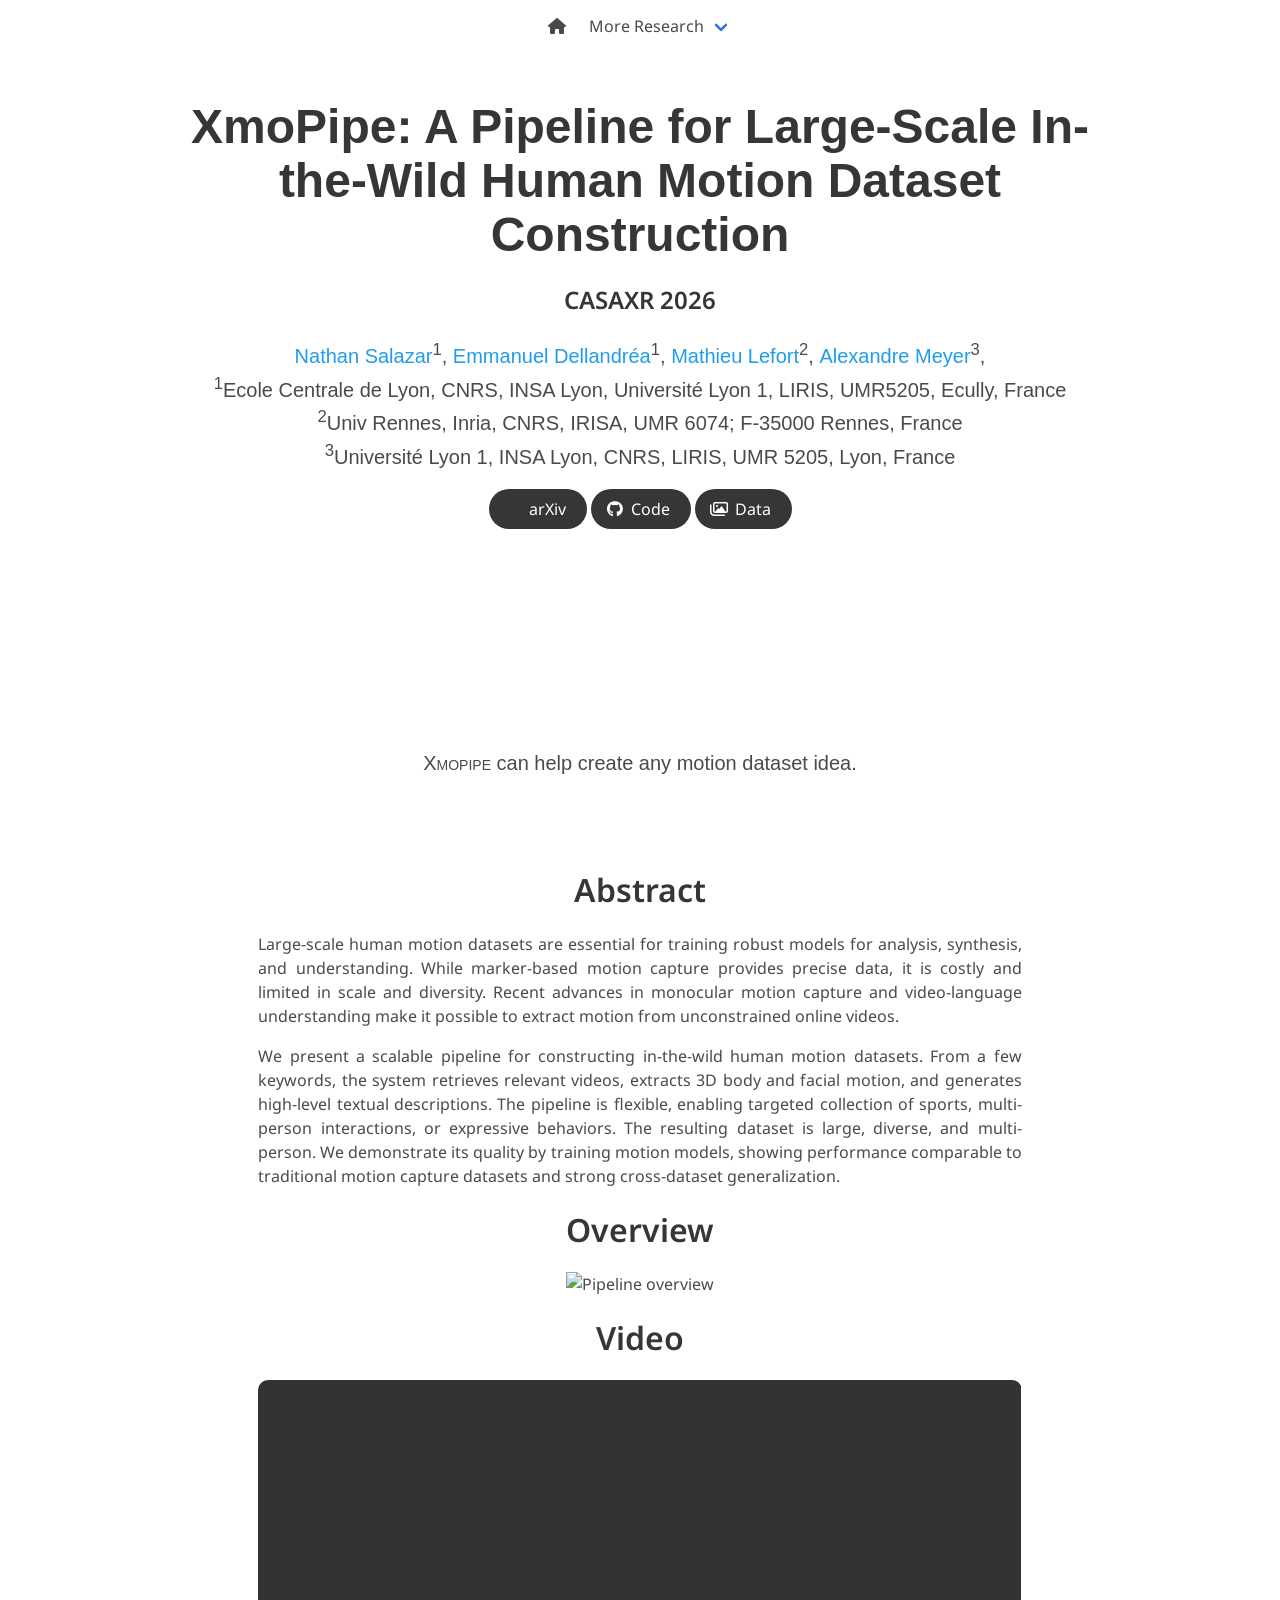
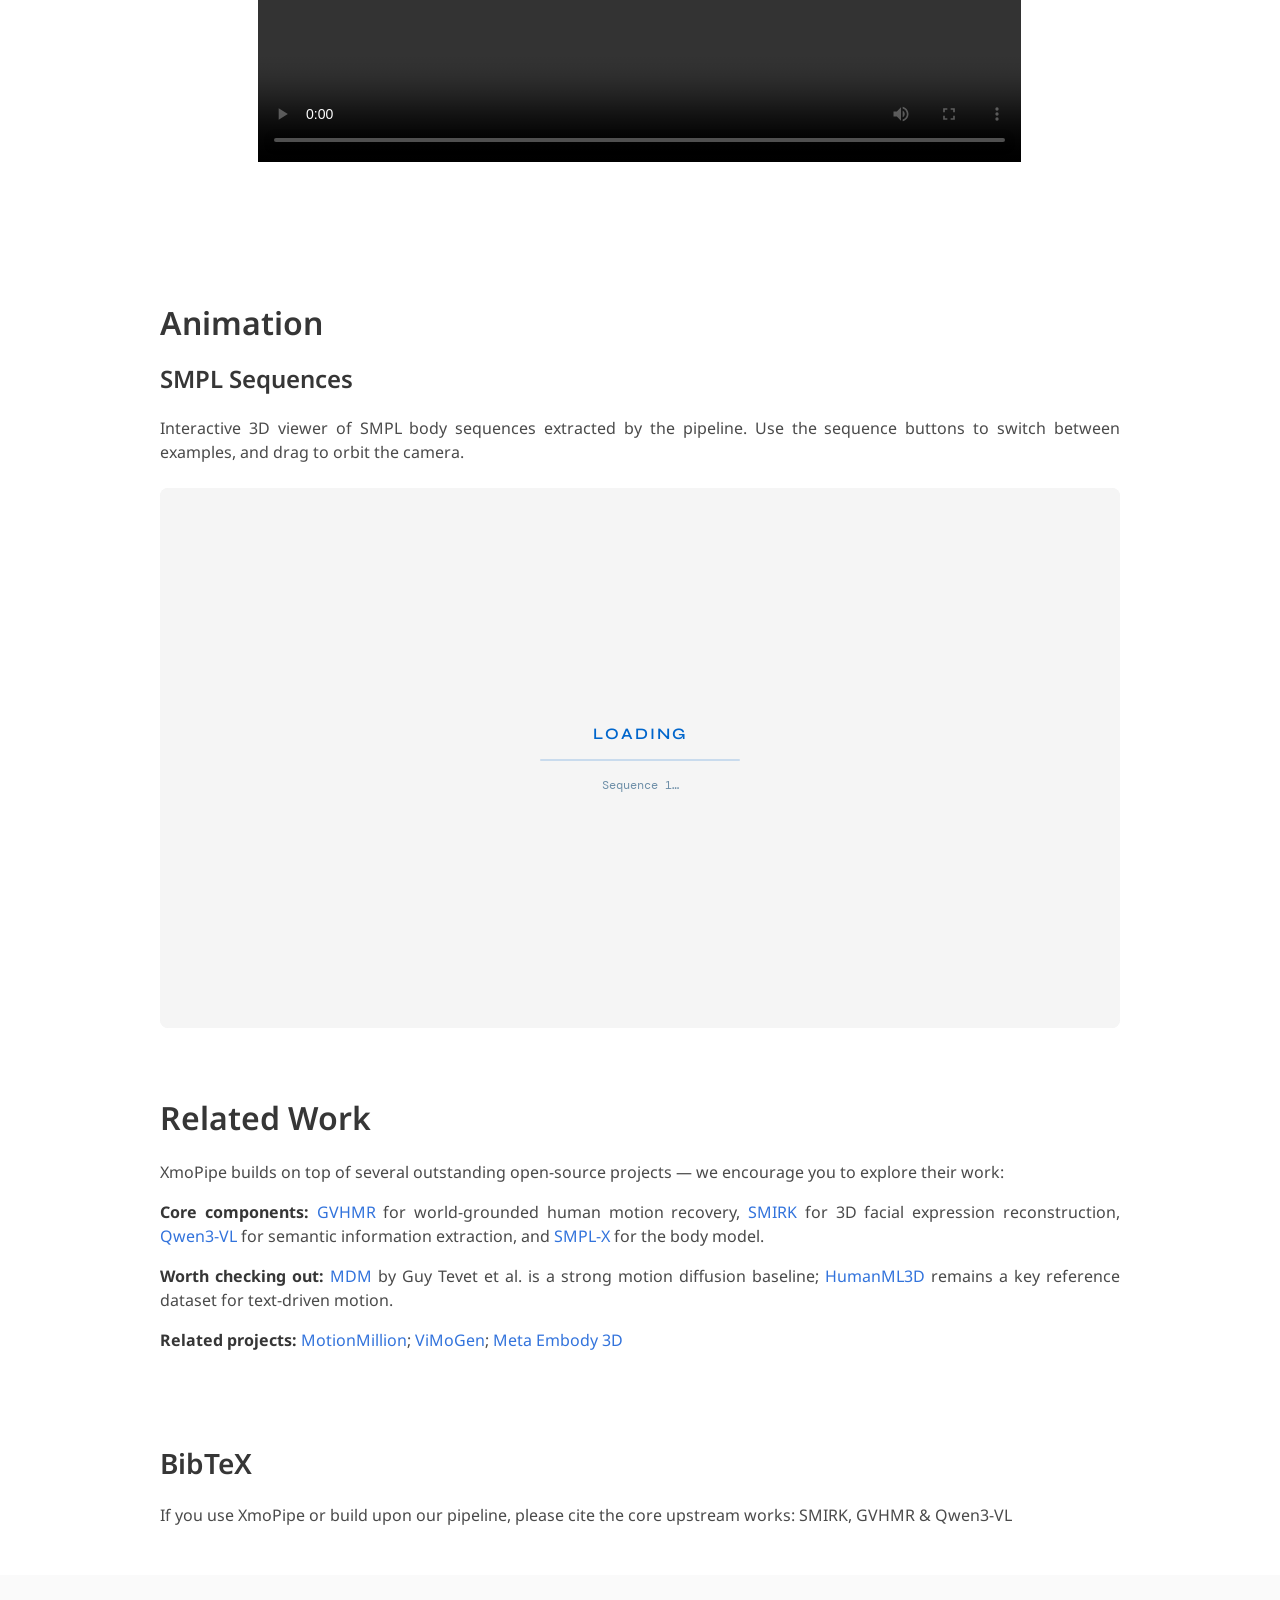
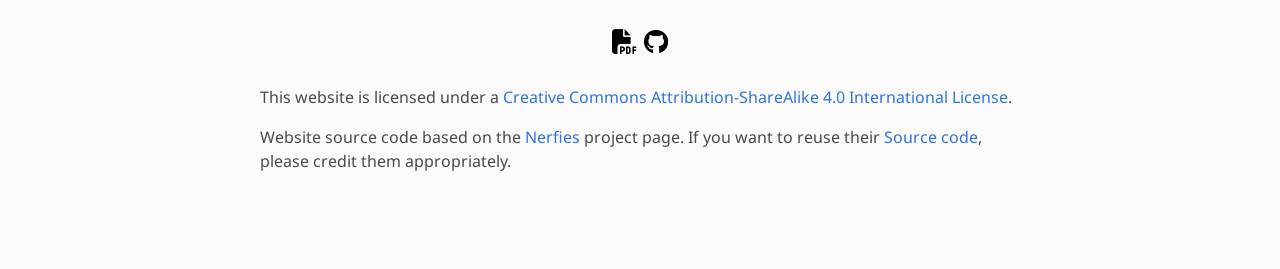
==== commit c4959815: "Title changed" ====
--- a/index.html
+++ b/index.html
@@ -79,9 +79,8 @@
       <div class="container is-max-desktop">
         <div class="columns is-centered">
           <div class="column has-text-centered">
-            <h1 class="title is-1 publication-title">Towards in-the-wild Human Motion Understanding: Xmopipe, a
-              Large-Scale
-              Dataset.</h1>
+            <h1 class="title is-1 publication-title">XmoPipe: A Pipeline for Large-Scale In-the-Wild Human
+              Motion Dataset Construction</h1>
             <h4 class="title is-4">CASAXR 2026</h4>
             <div class="is-size-5 publication-authors">
               <span class="author-block">
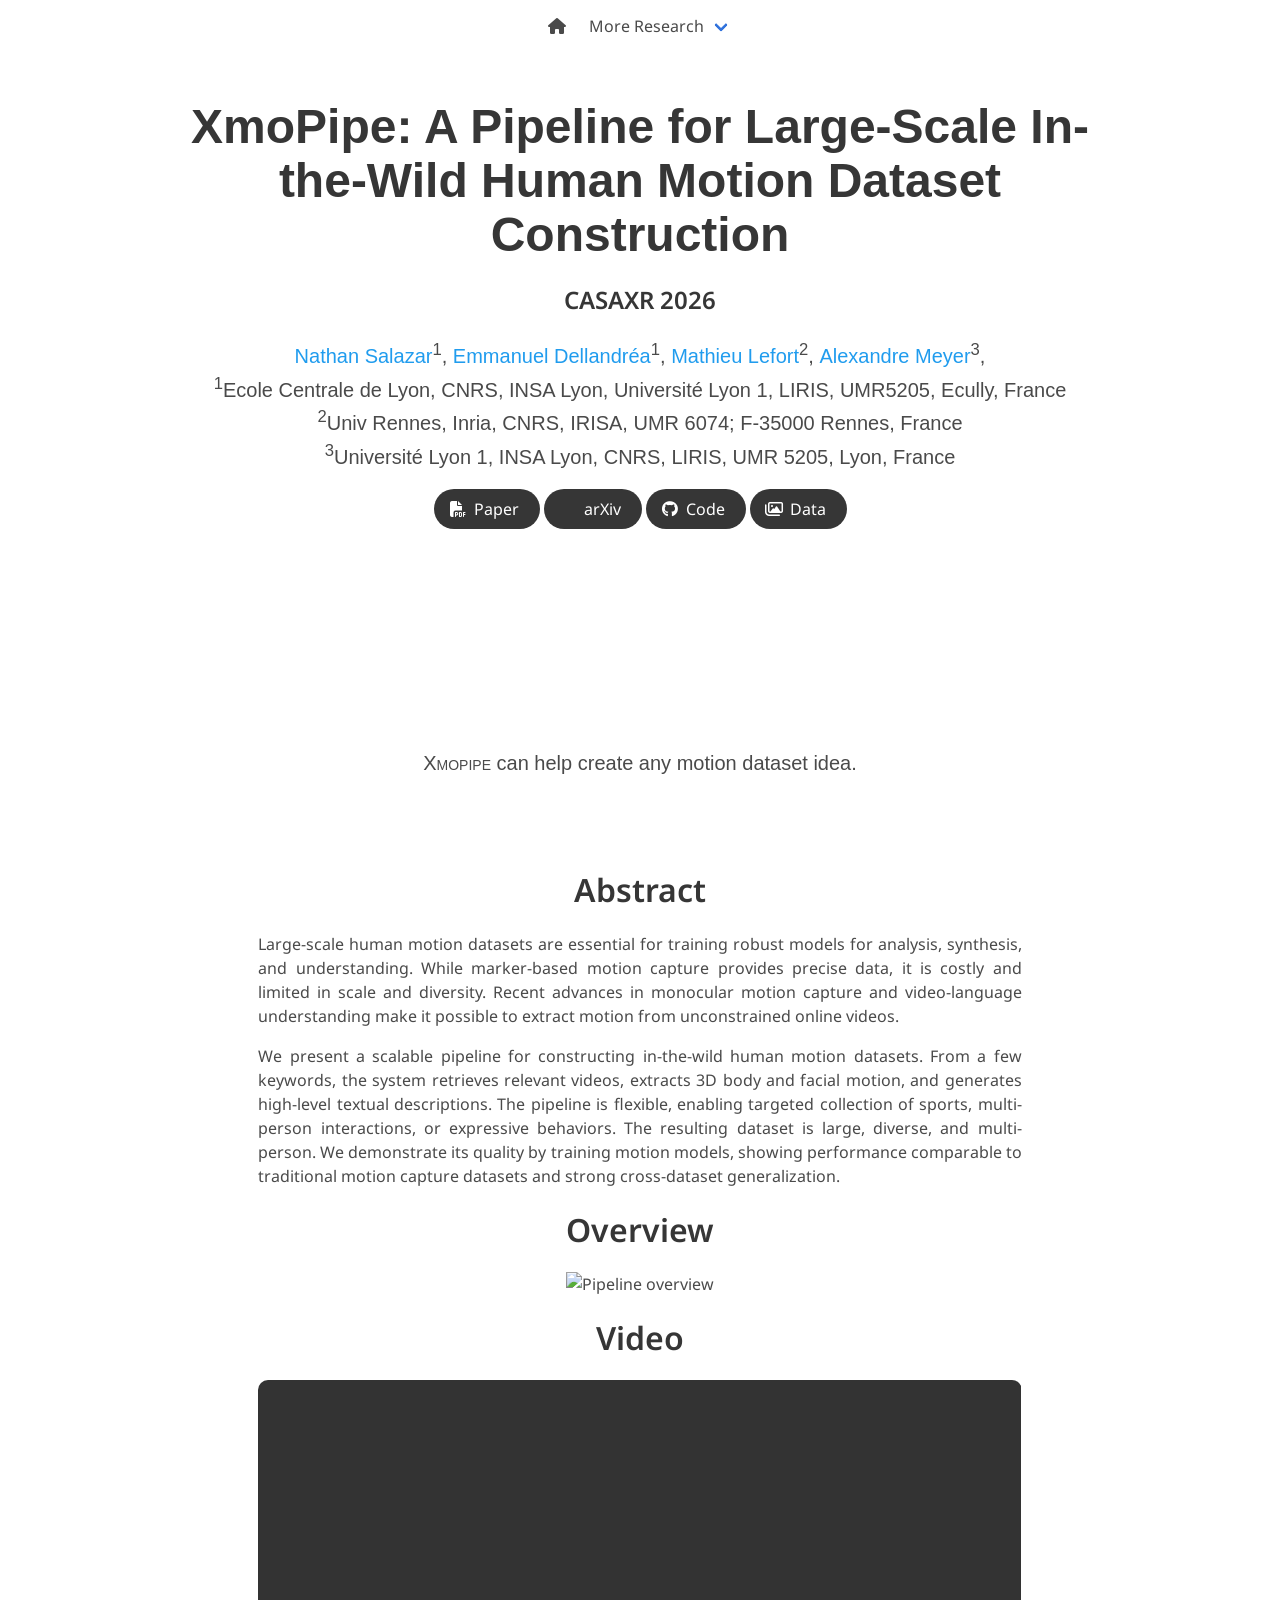
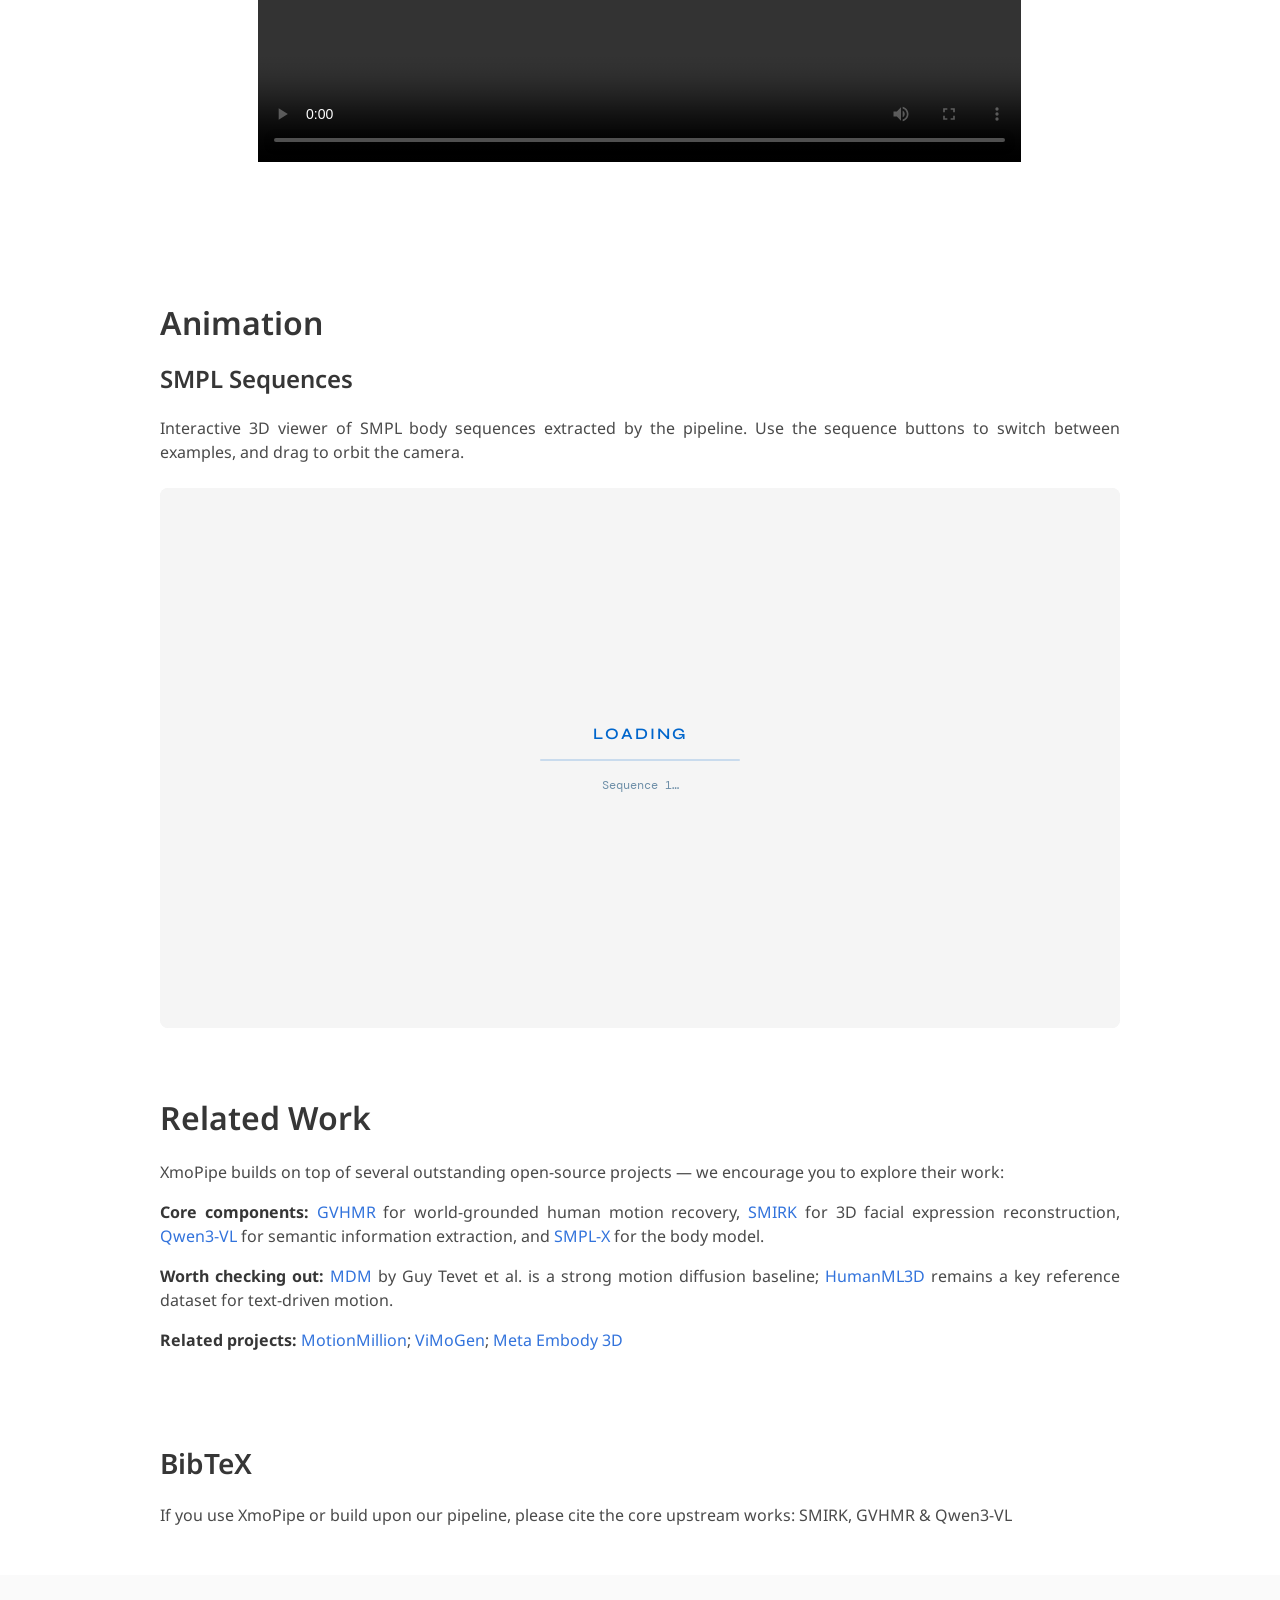
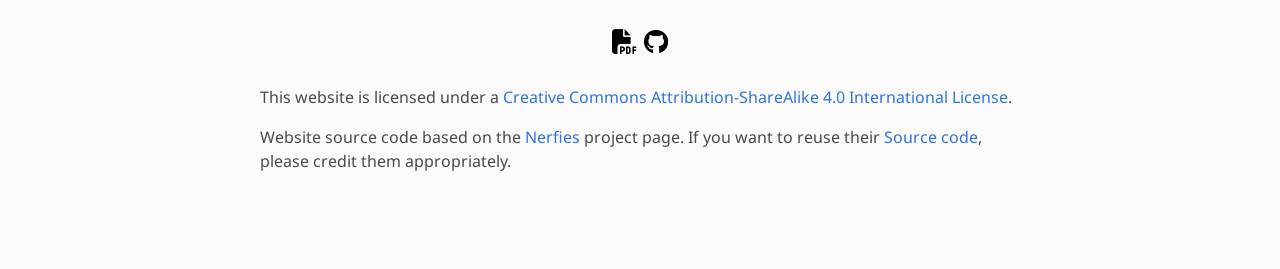
==== commit 07917928: "Added link to pdf" ====
--- a/index.html
+++ b/index.html
@@ -106,7 +106,16 @@
 
             <div class="column has-text-centered">
               <div class="publication-links">
-
+                <!-- PDF Link. -->
+                <span class="link-block">
+                  <a href="https://onlinelibrary.wiley.com/doi/10.1002/cav.70156"
+                    class="external-link button is-normal is-rounded is-dark">
+                    <span class="icon">
+                      <i class="fas fa-file-pdf"></i>
+                    </span>
+                    <span>Paper</span>
+                  </a>
+                </span>
                 <span class="link-block">
                   <a href="https://arxiv.org/abs/2606.20731" class="external-link button is-normal is-rounded is-dark">
                     <span class="icon">
@@ -115,17 +124,6 @@
                     <span>arXiv</span>
                   </a>
                 </span>
-                <!-- PDF Link. -->
-                <!--
-                <span class="link-block">
-                  <a href="https://arxiv.org/pdf/2011.12948" class="external-link button is-normal is-rounded is-dark">
-                    <span class="icon">
-                      <i class="fas fa-file-pdf"></i>
-                    </span>
-                    <span>Paper</span>
-                  </a>
-                </span>
-                -->
                 <!-- Code Link. -->
                 <span class="link-block">
                   <a href="https://github.com/natsalaz/xmopipe"
